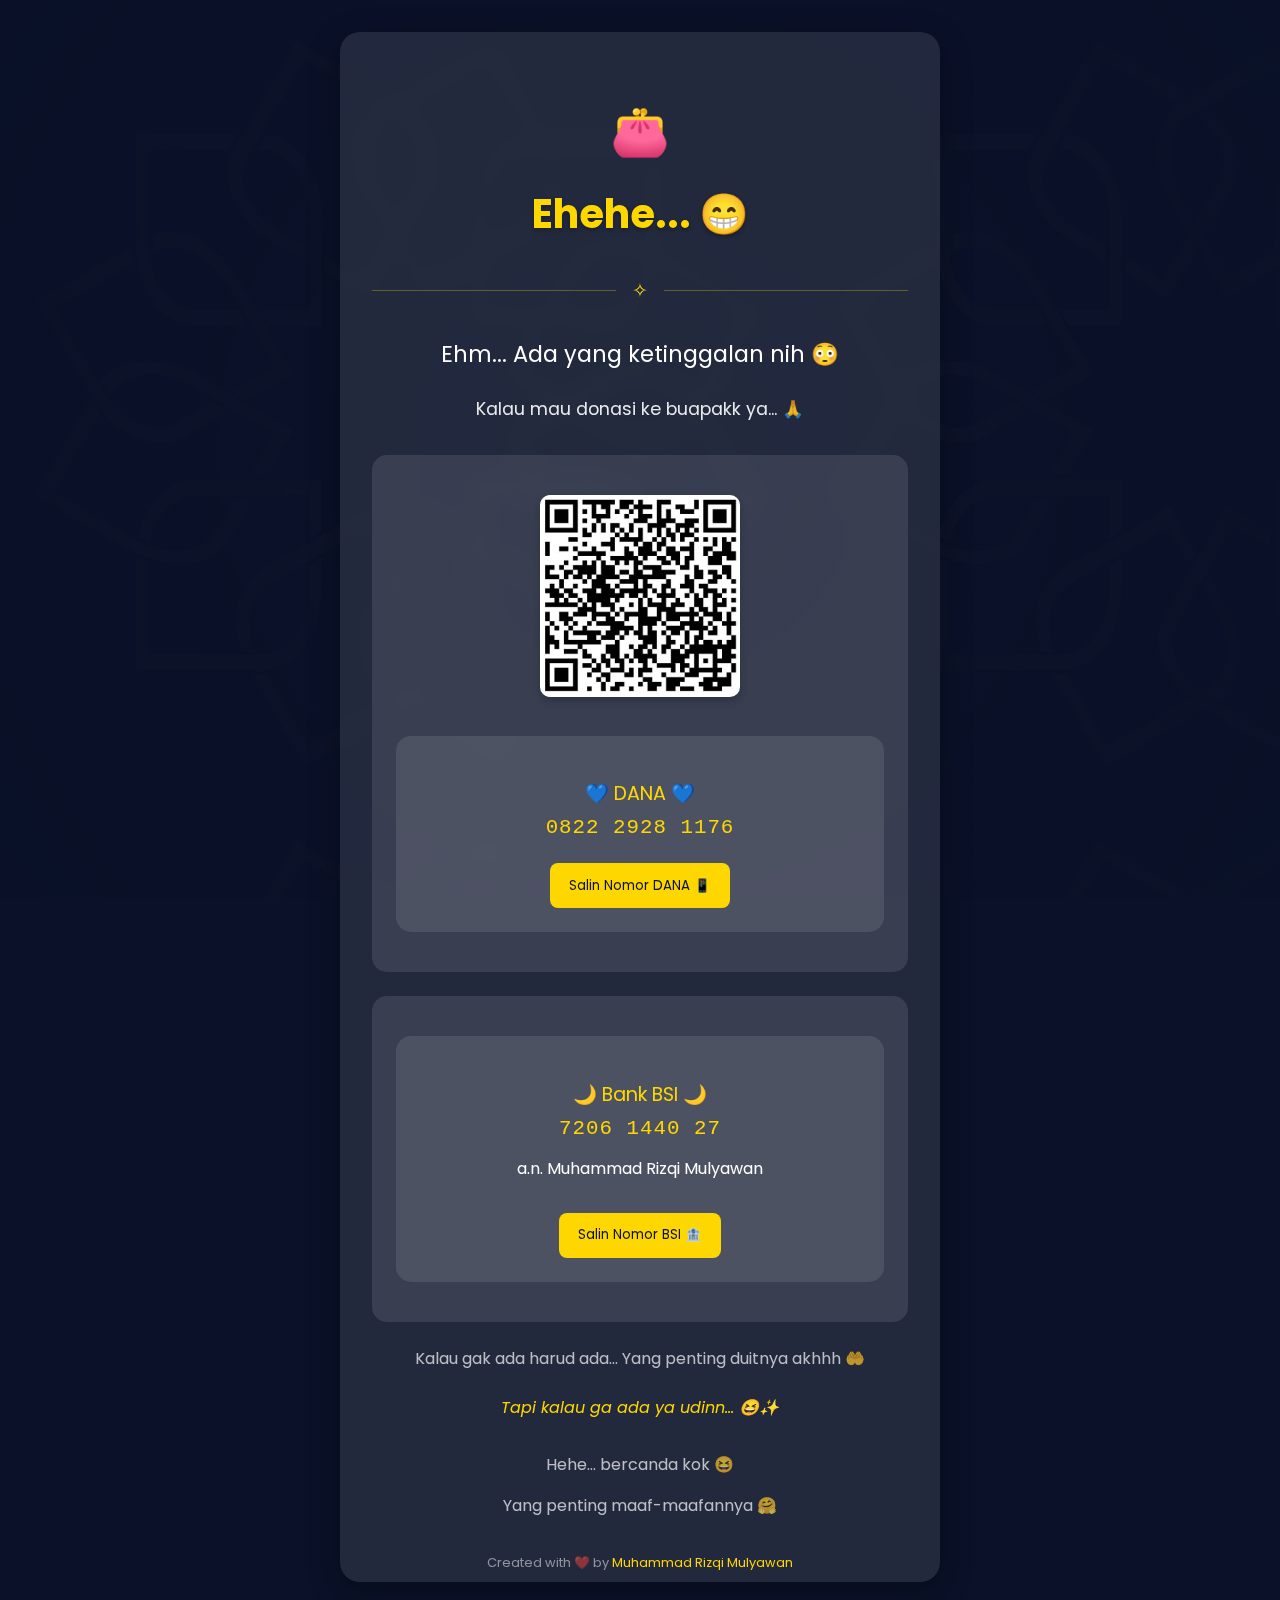
==== thr.html @ ab4cf00a "Add files via upload" ====
<!DOCTYPE html>
<html lang="id">
<head>
    <meta charset="UTF-8">
    <meta name="viewport" content="width=device-width, initial-scale=1.0">
    <title>THR - Idul Fitri</title>
    <link rel="stylesheet" href="css/terima-kasih.css">
    <link href="https://fonts.googleapis.com/css2?family=Noto+Naskh+Arabic:wght@400;700&family=Poppins:wght@300;400;600;700&display=swap" rel="stylesheet">
    <style>
        .copyright {
    position: fixed;
    bottom: 10px;
    left: 50%;
    transform: translateX(-50%);
    color: rgba(255, 255, 255, 0.5);
    font-size: 0.8rem;
    font-family: 'Poppins', sans-serif;
    text-align: center;
    width: 100%;
    z-index: 100;
}

.copyright a {
    color: #ffd700;
    text-decoration: none;
    transition: color 0.3s ease;
}

.copyright a:hover {
    color: #ffe44d;
}
        .thr-container {
            margin-top: 2rem;
        }
        .bank-details {
            background: rgba(255,255,255,0.1);
            padding: 1.5rem;
            border-radius: 15px;
            margin: 1rem 0;
        }
        .bank-number {
            font-family: monospace;
            font-size: 1.2rem;
            color: #ffd700;
            margin: 0.5rem 0;
        }
        .copy-btn {
            background: #ffd700;
            color: #0a1128;
            border: none;
            padding: 0.5rem 1rem;
            border-radius: 8px;
            cursor: pointer;
            font-family: 'Poppins', sans-serif;
            margin-top: 1rem;
            transition: transform 0.2s;
        }
        .copy-btn:hover {
            transform: scale(1.05);
        }
        .wallet-emoji {
            font-size: 3rem;
            margin: 1rem 0;
            animation: bounce 1s infinite;
        }
        @keyframes bounce {
            0%, 100% { transform: translateY(0); }
            50% { transform: translateY(-10px); }
        }
        
        @media (max-width: 768px) {
            .content-container {
                padding: 1rem;
                width: 95%;
            }

            .card {
                padding: 2rem 1rem;
            }

            .wallet-emoji {
                font-size: 2.5rem;
            }

            .payment-method {
                padding: 1rem;
                margin: 1rem 0;
            }

            .qr-code {
                max-width: 180px;
            }

            .bank-label {
                font-size: 1.1rem;
            }

            .bank-number {
                font-size: 1.2rem;
            }

            .copy-btn {
                padding: 0.6rem 1rem;
                font-size: 0.9rem;
                width: 100%;
                max-width: 250px;
            }

            .thank-you-text {
                font-size: 1.1rem;
            }

            .doa {
                font-size: 1rem;
                padding: 0 0.5rem;
            }
        }

        @media (max-width: 480px) {
            .content-container {
                width: 100%;
                padding: 0.8rem;
            }

            .card {
                padding: 1.5rem 0.8rem;
            }

            .wallet-emoji {
                font-size: 2rem;
            }

            .qr-code {
                max-width: 150px;
            }

            .bank-label {
                font-size: 1rem;
            }

            .bank-number {
                font-size: 1.1rem;
            }

            .copy-btn {
                padding: 0.5rem 0.8rem;
                font-size: 0.85rem;
            }

            .copyright {
                font-size: 0.7rem;
                bottom: 5px;
            }
        }
    </style>
</head>
<body>
    <div class="main-wrapper">
        <div class="bg-pattern"></div>
        <div class="bg-overlay"></div>
        
        <div class="content-container">
            <div class="card">
                <div class="card-inner">
                    <div class="wallet-emoji">👛</div>
                    <h1 class="main-title">Ehehe... 😁</h1>
                    
                    <div class="divider">
                        <span class="line"></span>
                        <span class="star">✧</span>
                        <span class="line"></span>
                    </div>
                    
                    <div class="message-section">
                        <p class="thank-you-text">Ehm... Ada yang ketinggalan nih 😳</p>
                        <p class="doa">Kalau mau donasi ke buapakk ya... 🙏</p>
                        
                        <div class="thr-container">
                            <div class="payment-method dana">
                                <img src="assets/images/qris-dana.jpg" alt="QRIS DANA" class="qr-code">
                                <div class="bank-details">
                                    <p class="bank-label">💙 DANA 💙</p>
                                    <p class="bank-number">0822 2928 1176</p>
                                    <button class="copy-btn" data-number="082229281176">
                                        Salin Nomor DANA 📱
                                    </button>
                                </div>
                            </div>
                            
                            <div class="payment-method bsi">
                                <div class="bank-details">
                                    <p class="bank-label">🌙 Bank BSI 🌙</p>
                                    <p class="bank-number">7206 1440 27</p>
                                    <p>a.n. Muhammad Rizqi Mulyawan</p>
                                    <button class="copy-btn" data-number="7206144027">
                                        Salin Nomor BSI 🏦
                                    </button>
                                </div>
                            </div>
                        </div>
                        
                        <p class="message">Kalau gak ada harud ada... Yang penting duitnya akhhh 🤲</p>

                        <p class="funny-text">Tapi kalau ga ada ya udinn... 😆✨</p>
                    </div>

                    <div class="copyright">
                        Created with ❤️ by <a href="https://github.com/rizqimulyawan" target="_blank">Muhammad Rizqi Mulyawan</a>
                    </div>
                
                    <style>
                        .payment-method {
                            background: rgba(255,255,255,0.1);
                            padding: 1.5rem;
                            border-radius: 15px;
                            margin: 1.5rem 0;
                            text-align: center;
                        }
                        
                        .qr-code {
                            max-width: 200px;
                            margin: 1rem auto;
                            border-radius: 10px;
                            box-shadow: 0 4px 8px rgba(0,0,0,0.2);
                        }
                        
                        .bank-label {
                            font-size: 1.2rem;
                            color: #ffd700;
                            margin-bottom: 0.5rem;
                        }
                        
                        .bank-number {
                            font-family: monospace;
                            font-size: 1.3rem;
                            color: #ffd700;
                            margin: 0.5rem 0;
                            letter-spacing: 1px;
                        }
                        
                        .copy-btn {
                            background: #ffd700;
                            color: #0a1128;
                            border: none;
                            padding: 0.8rem 1.2rem;
                            border-radius: 8px;
                            cursor: pointer;
                            font-family: 'Poppins', sans-serif;
                            margin-top: 1rem;
                            transition: all 0.3s ease;
                        }
                        
                        .copy-btn:hover {
                            transform: scale(1.05);
                            background: #ffed4a;
                        }
                        
                        .funny-text {
                            font-style: italic;
                            color: #ffd700;
                            margin-top: 1.5rem;
                        }
                    </style>
                        <p class="message">Hehe... bercanda kok 😆</p>
                        <p class="message">Yang penting maaf-maafannya 🤗</p>
                    </div>
                </div>
            </div>
        </div>
    </div>

    <script>
        function copyNumber(number) {
            navigator.clipboard.writeText(number);
            const btn = document.querySelector('.copy-btn');
            btn.textContent = 'Tersalin! ✅';
            setTimeout(() => {
                btn.textContent = 'Salin Nomor Rekening 📋';
            }, 2000);
        }
    </script>
</body>
</html>
---- css/terima-kasih.css ----
body {
    margin: 0;
    font-family: 'Poppins', sans-serif;
    background: #0a1128;
    min-height: 100vh;
    display: flex;
    align-items: center;
    justify-content: center;
}

.main-wrapper {
    width: 100%;
    min-height: 100vh;
    position: relative;
    display: flex;
    align-items: center;
    justify-content: center;
    overflow: hidden;
}

.bg-pattern {
    position: fixed;
    top: 0;
    left: 0;
    width: 100%;
    height: 100%;
    background: url('../assets/images/pattern.png');
    opacity: 0.1;
}

.bg-overlay {
    position: fixed;
    top: 0;
    left: 0;
    width: 100%;
    height: 100%;
    background: radial-gradient(circle, rgba(10,17,40,0.8) 0%, rgba(10,17,40,0.95) 100%);
}

.content-container {
    position: relative;
    z-index: 10;
    width: 90%;
    max-width: 600px;
    padding: 2rem;
}

.card {
    background: rgba(255, 255, 255, 0.1);
    backdrop-filter: blur(10px);
    border-radius: 20px;
    padding: 3rem 2rem;
    text-align: center;
    color: #fff;
    box-shadow: 0 8px 32px rgba(0, 0, 0, 0.3);
}

.thank-you-emoji {
    font-size: 4rem;
    margin-bottom: 1rem;
    animation: float 3s ease-in-out infinite;
}

.main-title {
    font-size: 2.5rem;
    margin: 0;
    color: #ffd700;
    text-shadow: 0 2px 4px rgba(0,0,0,0.3);
}

.divider {
    display: flex;
    align-items: center;
    margin: 2rem 0;
}

.line {
    flex: 1;
    height: 1px;
    background: rgba(255,215,0,0.3);
}

.star {
    margin: 0 1rem;
    color: #ffd700;
    font-size: 1.2rem;
}

.message-section {
    margin: 2rem 0;
}

.thank-you-text {
    font-size: 1.4rem;
    margin-bottom: 1rem;
    color: #fff;
}

.doa {
    font-size: 1.1rem;
    line-height: 1.6;
    color: rgba(255,255,255,0.9);
    margin: 1.5rem 0;
}

.arabic-text {
    font-family: 'Noto Naskh Arabic', serif;
    font-size: 2rem;
    margin: 2rem 0 1rem;
    color: #ffd700;
}

.latin-text {
    font-size: 1.2rem;
    color: rgba(255,255,255,0.8);
    margin: 0.5rem 0;
}

.copyright {
    position: fixed;
    bottom: 10px;
    left: 50%;
    transform: translateX(-50%);
    color: rgba(255, 255, 255, 0.5);
    font-size: 0.8rem;
    font-family: 'Poppins', sans-serif;
    text-align: center;
    width: 100%;
    z-index: 100;
}

.copyright a {
    color: #ffd700;
    text-decoration: none;
    transition: color 0.3s ease;
}

.copyright a:hover {
    color: #ffe44d;
}

.message {
    font-size: 1rem;
    color: rgba(255,255,255,0.7);
}

.floating-elements {
    position: absolute;
    width: 100%;
    left: 0;
    bottom: 2rem;
    display: flex;
    justify-content: space-around;
    font-size: 2rem;
}

.sparkle, .heart {
    animation: float 3s ease-in-out infinite;
}

.heart {
    animation-delay: 0.5s;
}

@keyframes float {
    0%, 100% { transform: translateY(0); }
    50% { transform: translateY(-10px); }
}

@media (max-width: 768px) {
    .content-container {
        padding: 1rem;
        width: 95%;
    }
    
    .card {
        padding: 2rem 1rem;
    }
    
    .main-title {
        font-size: 1.8rem;
        margin-bottom: 1rem;
    }
    
    .thank-you-emoji {
        font-size: 3rem;
    }
    
    .thank-you-text {
        font-size: 1.1rem;
        padding: 0 0.5rem;
    }
    
    .doa {
        font-size: 1rem;
        padding: 0 0.5rem;
        margin: 1rem 0;
    }
    
    .arabic-text {
        font-size: 1.6rem;
        margin: 1.5rem 0 0.8rem;
    }
    
    .latin-text {
        font-size: 1rem;
    }
    
    .message {
        font-size: 0.9rem;
        padding: 0 0.5rem;
    }

    .funny-text {
        font-size: 0.9rem;
        padding: 0.5rem;
        margin: 1rem 0;
    }

    .next-btn {
        padding: 0.7rem 1.2rem;
        font-size: 0.9rem;
        margin-top: 1.5rem;
        width: 80%;
        max-width: 300px;
    }

    .divider {
        margin: 1.5rem 0;
    }

    .star {
        font-size: 1rem;
        margin: 0 0.8rem;
    }
}

@media (max-width: 480px) {
    .content-container {
        padding: 0.8rem;
        width: 100%;
    }

    .card {
        padding: 1.5rem 1rem;
        margin: 0.5rem;
    }

    .main-title {
        font-size: 1.6rem;
    }

    .thank-you-emoji {
        font-size: 2.5rem;
    }

    .arabic-text {
        font-size: 1.4rem;
    }

    .next-btn {
        width: 90%;
        padding: 0.6rem 1rem;
    }

    .copyright {
        font-size: 0.7rem;
        padding: 0 1rem;
        bottom: 5px;
    }
}

.next-btn {
    background: #ffd700;
    color: #0a1128;
    border: none;
    padding: 0.8rem 1.5rem;
    border-radius: 12px;
    font-family: 'Poppins', sans-serif;
    font-size: 1rem;
    cursor: pointer;
    margin-top: 2rem;
    transition: all 0.3s ease;
}

.next-btn:hover {
    transform: scale(1.05);
    background: #ffed4a;
}
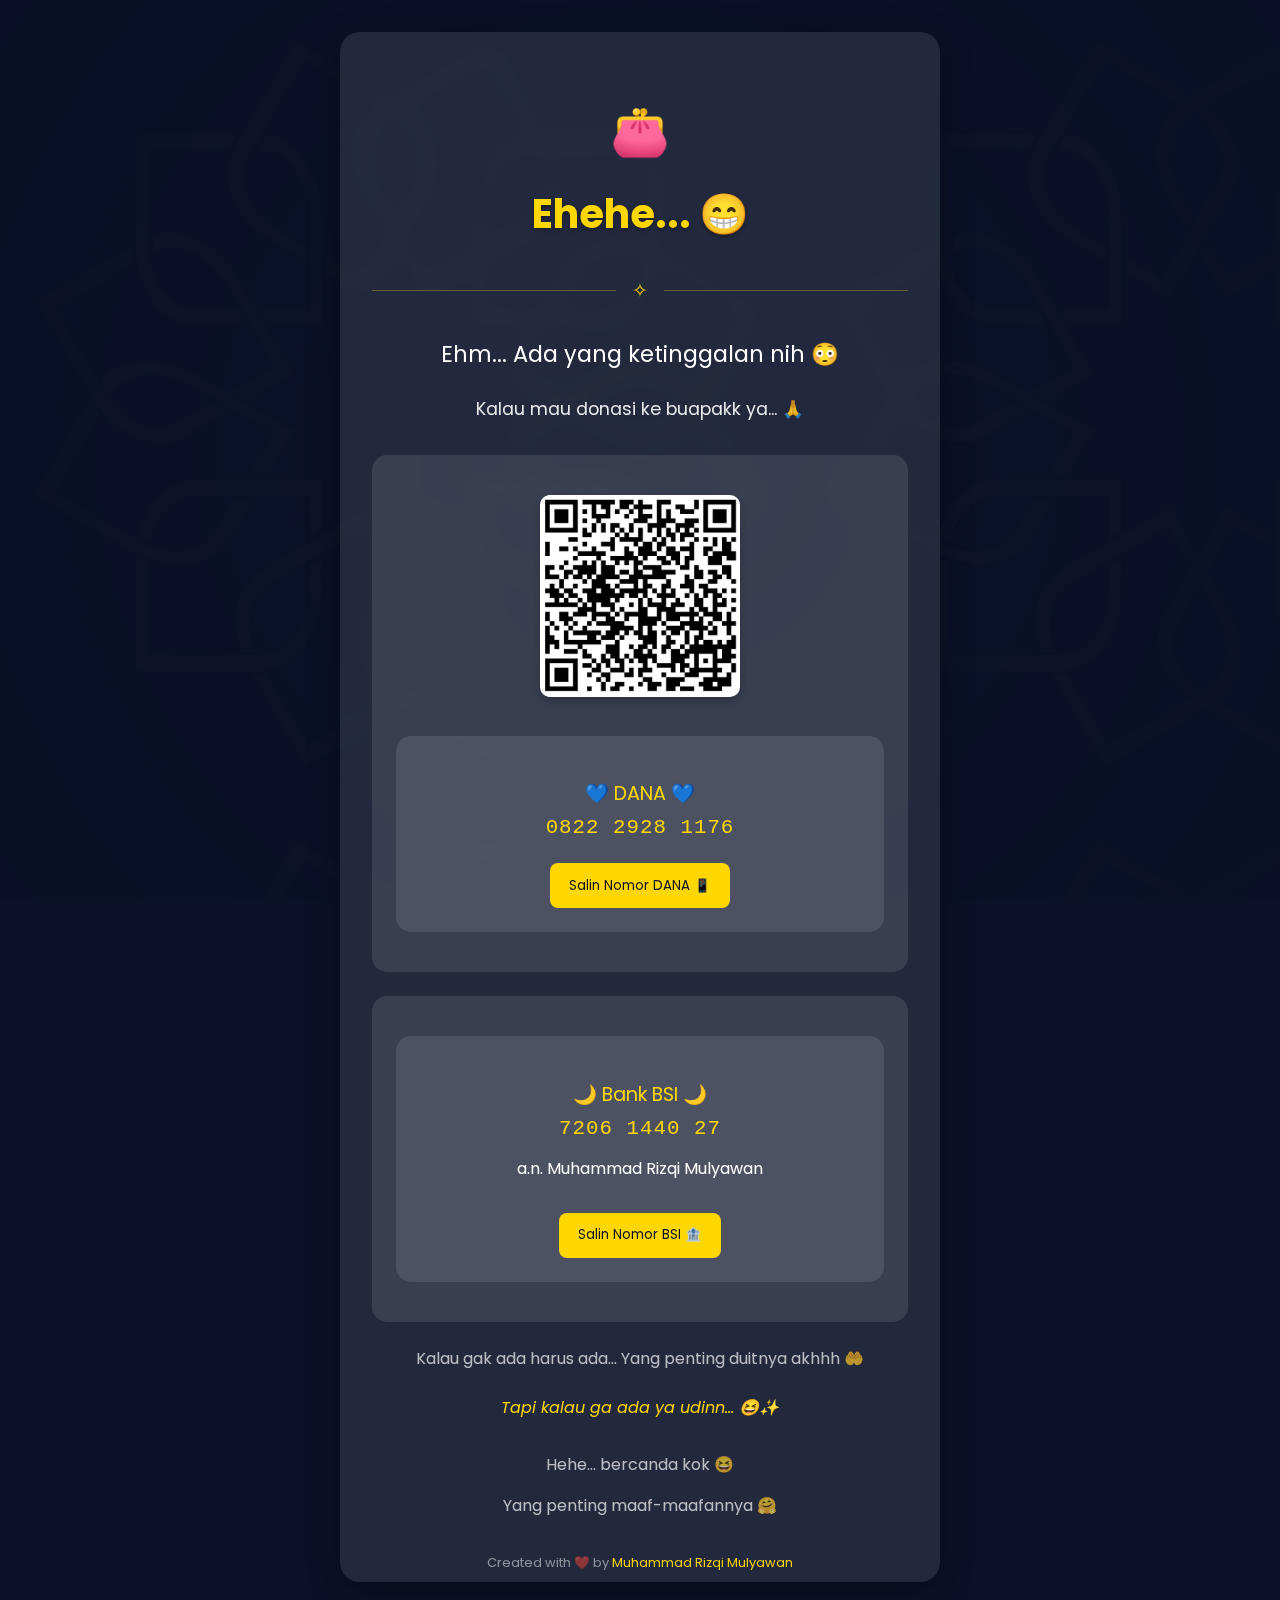
==== commit 8228db84: "Add files via upload" ====
--- a/thr.html
+++ b/thr.html
@@ -199,7 +199,7 @@
                             </div>
                         </div>
                         
-                        <p class="message">Kalau gak ada harud ada... Yang penting duitnya akhhh 🤲</p>
+                        <p class="message">Kalau gak ada harus ada... Yang penting duitnya akhhh 🤲</p>
 
                         <p class="funny-text">Tapi kalau ga ada ya udinn... 😆✨</p>
                     </div>
